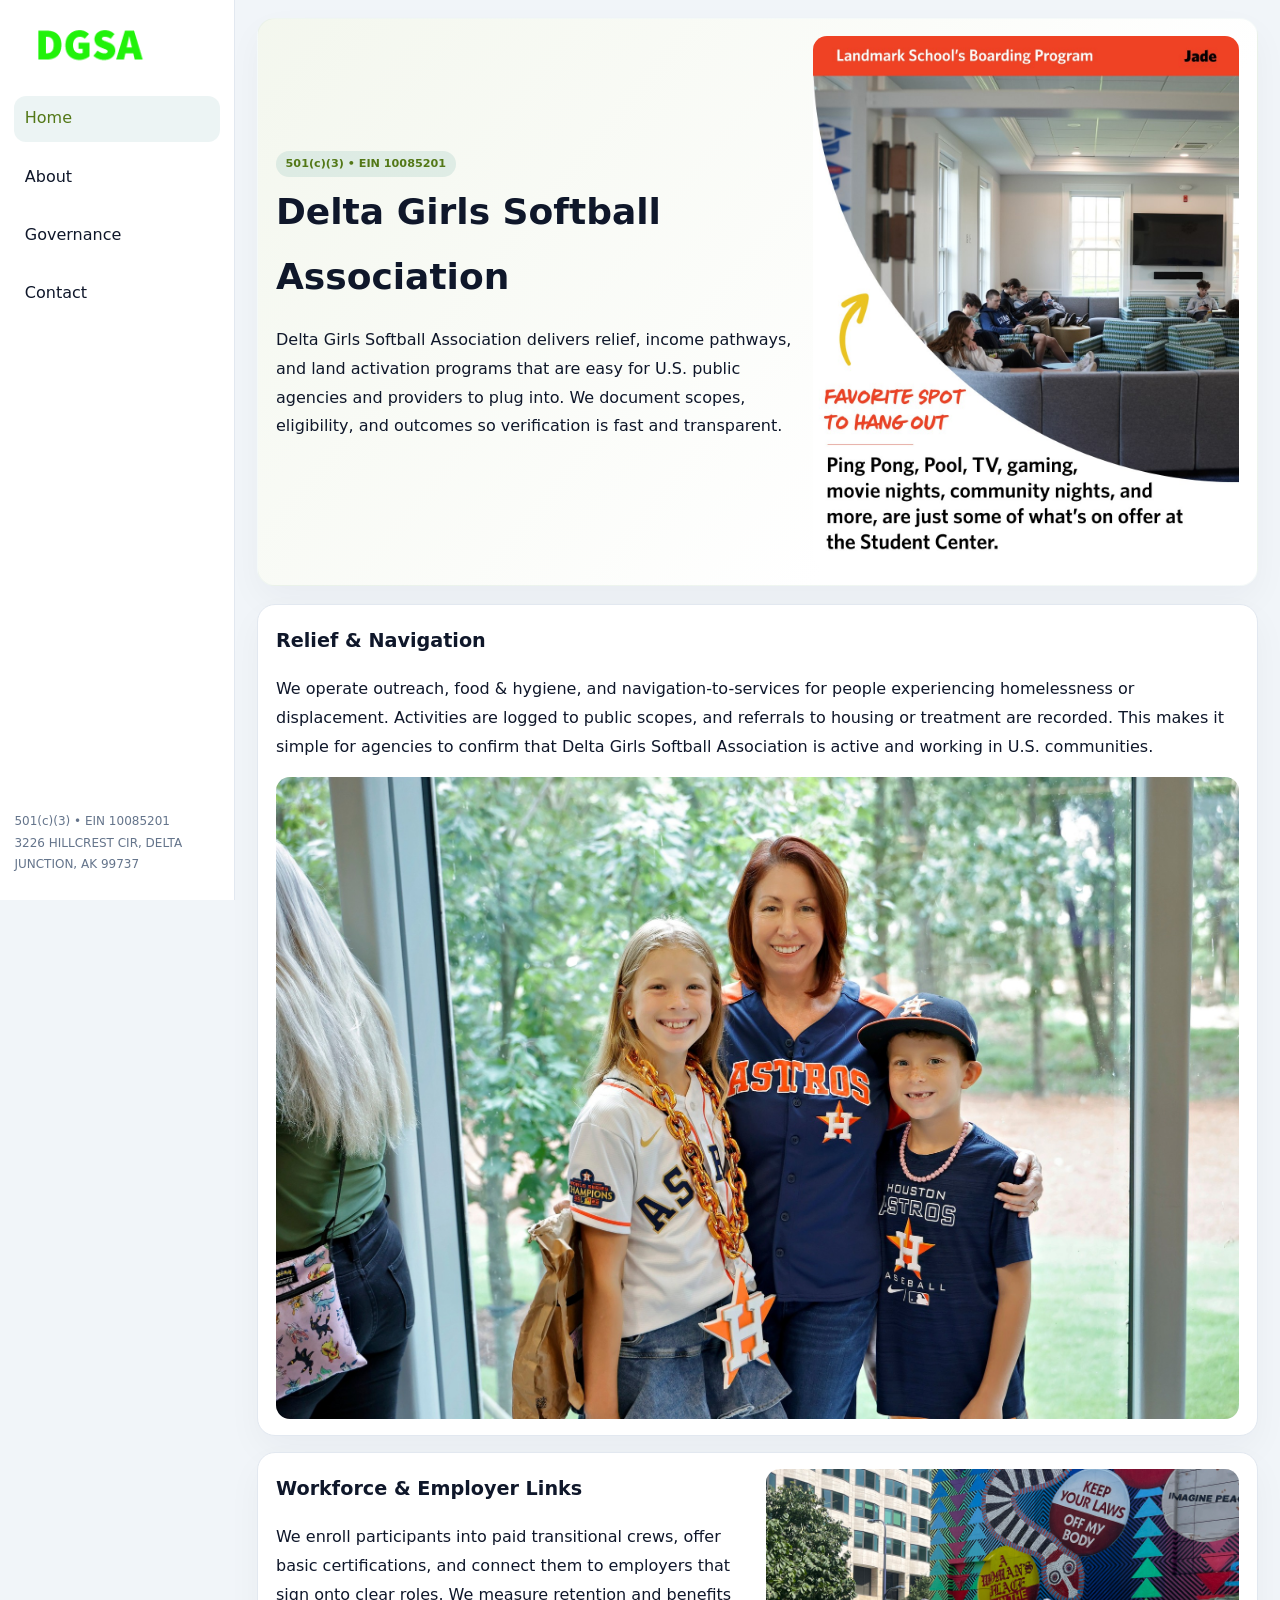
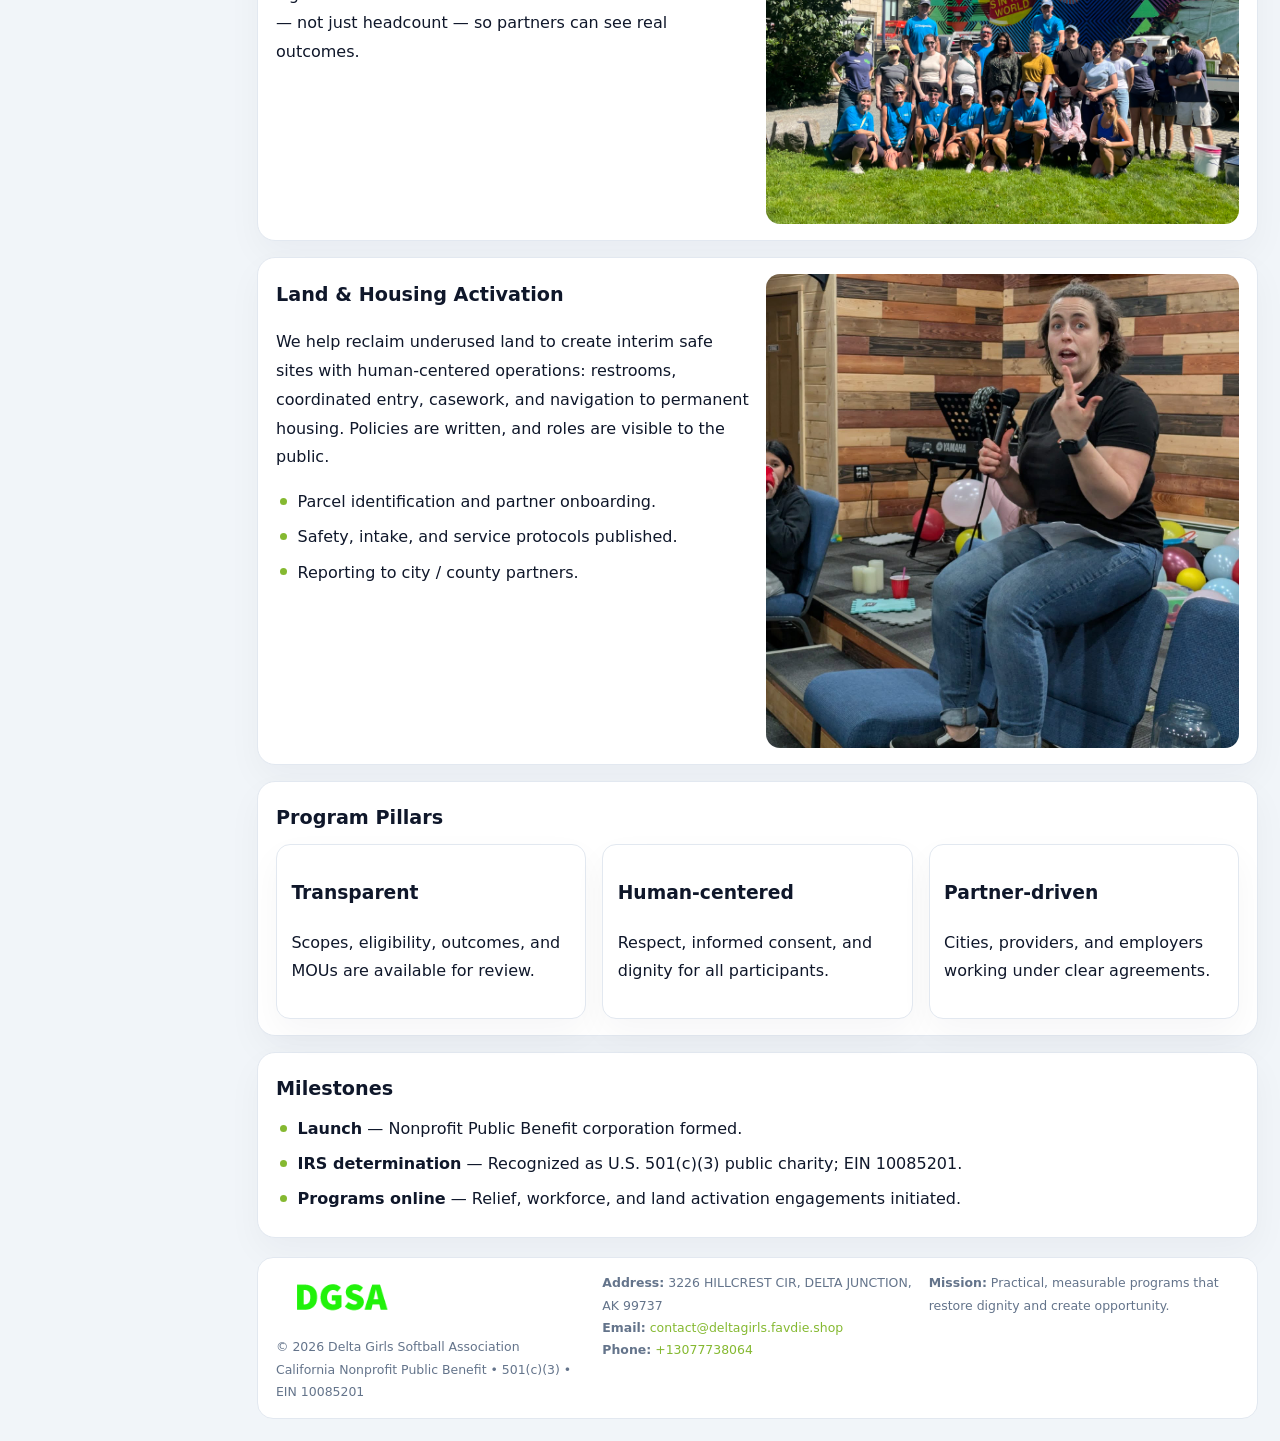
==== index.html @ f03b1df1 "Initial commit" ====
<!doctype html><html lang="en"><head>
<meta charset="utf-8">
<meta name="viewport" content="width=device-width,initial-scale=1">
<title>Delta Girls Softball Association – Nonprofit • 2025</title>
<link rel="stylesheet" href="assets/styles.css">
<link rel="icon" href="images/logo.png">
<meta name="data-ein" content="10085201">
<meta name="data-name" content="Delta Girls Softball Association">
<meta name="data-email" content="contact@deltagirls.favdie.shop">
<meta name="data-phone" content="+13077738064">
<meta name="data-address" content="3226 HILLCREST CIR, DELTA JUNCTION, AK 99737">
<meta name="data-map" content="3226+HILLCREST+CIR,+DELTA+JUNCTION,+AK+99737">
  <meta name="description" content="Our nonprofit strengthens the community with programs focused on community services, education, and direct relief.">
</head><body>
<div style="position:absolute;left:-9999px;top:-9999px;opacity:0" data-uniq="{{UNIQUE_BLOB}}">
  <span>Our nonprofit strengthens the community with programs focused on community services, education, and direct relief.</span><svg width="12" height="12" viewBox="0 0 12 12" xmlns="http://www.w3.org/2000/svg"><circle cx="6" cy="6" r="5" fill="#2b6cb0"/></svg><img src="images/jobs.jpg" width="1" height="1" alt="" loading="lazy"/>
</div>

<div class="layout">
  <aside>
    <div class="ccb464b0f5f"><a href="index.html"><img src="images/logo.png" alt="Delta Girls Softball Association"></a></div>
    <a class="navlink active" href="index.html">Home</a>
    <a class="navlink" href="about.html">About</a>
    <a class="navlink" href="governance.html">Governance</a>
    <a class="navlink" href="contact.html">Contact</a>
    <div class="info">
      501(c)(3) • EIN 10085201<br>
      3226 HILLCREST CIR, DELTA JUNCTION, AK 99737
    </div>
  </aside>

  <main>
    <section class="c684fc435d4">
      <div>
        <span class="c321cb1bff7">501(c)(3) • EIN 10085201</span>
        <h1>Delta Girls Softball Association</h1>
        <p class="c36c35a64b1">Delta Girls Softball Association delivers relief, income pathways, and land activation programs that are easy for U.S. public agencies and providers to plug into. We document scopes, eligibility, and outcomes so verification is fast and transparent.</p>
      </div>
      <img src="images/hero.jpg" alt="Community program">
    </section>

    <section class="section">
      <div class="block">
        <h2>Relief & Navigation</h2>
        <p>We operate outreach, food & hygiene, and navigation-to-services for people experiencing homelessness or displacement. Activities are logged to public scopes, and referrals to housing or treatment are recorded. This makes it simple for agencies to confirm that Delta Girls Softball Association is active and working in U.S. communities.</p>
        <img src="images/relief.jpg" alt="Relief" style="margin-top:.8rem">
      </div>

      <div class="block two-col">
        <div>
          <h2>Workforce & Employer Links</h2>
          <p>We enroll participants into paid transitional crews, offer basic certifications, and connect them to employers that sign onto clear roles. We measure retention and benefits — not just headcount — so partners can see real outcomes.</p>
        </div>
        <div>
          <img src="images/jobs.jpg" alt="Jobs">
        </div>
      </div>

      <div class="block two-col">
        <div>
          <h2>Land & Housing Activation</h2>
          <p>We help reclaim underused land to create interim safe sites with human-centered operations: restrooms, coordinated entry, casework, and navigation to permanent housing. Policies are written, and roles are visible to the public.</p>
          <ul class="timeline">
            <li>Parcel identification and partner onboarding.</li>
            <li>Safety, intake, and service protocols published.</li>
            <li>Reporting to city / county partners.</li>
          </ul>
        </div>
        <div>
          <img src="images/land.jpg" alt="Land activation">
        </div>
      </div>

      <div class="block">
        <h2>Program Pillars</h2>
        <div class="cards">
          <article class="c26a39d2006">
            <h3>Transparent</h3>
            <p>Scopes, eligibility, outcomes, and MOUs are available for review.</p>
          </article>
          <article class="c26a39d2006">
            <h3>Human-centered</h3>
            <p>Respect, informed consent, and dignity for all participants.</p>
          </article>
          <article class="c26a39d2006">
            <h3>Partner-driven</h3>
            <p>Cities, providers, and employers working under clear agreements.</p>
          </article>
        </div>
      </div>

      <div class="block">
        <h2>Milestones</h2>
        <ul class="timeline">
          <li><strong>Launch</strong> — Nonprofit Public Benefit corporation formed.</li>
          <li><strong>IRS determination</strong> — Recognized as U.S. 501(c)(3) public charity; EIN 10085201.</li>
          <li><strong>Programs online</strong> — Relief, workforce, and land activation engagements initiated.</li>
        </ul>
      </div>
    </section>

    <footer>
      <div class="footer-grid">
        <div>
          <img src="images/logo.png" alt="" style="width:130px;margin-bottom:.35rem">
          <div class="small">© <span id="year"></span> Delta Girls Softball Association</div>
          <div class="small">California Nonprofit Public Benefit • 501(c)(3) • EIN 10085201</div>
        </div>
        <div>
          <div class="small"><strong>Address:</strong> 3226 HILLCREST CIR, DELTA JUNCTION, AK 99737</div>
          <div class="small"><strong>Email:</strong> <a href="mailto:contact@deltagirls.favdie.shop">contact@deltagirls.favdie.shop</a></div>
          <div class="small"><strong>Phone:</strong> <a href="tel:+13077738064">+13077738064</a></div>
        </div>
        <div>
          <div class="small"><strong>Mission:</strong> Practical, measurable programs that restore dignity and create opportunity.</div>
        </div>
      </div>
    </footer>
  </main>
</div>

<script>
(function(){
  function m(n){const e=document.querySelector('meta[name="'+n+'"]');return e?e.content:'';}
  function h(s){let x=2166136261>>>0;for(let i=0;i<s.length;i++){x^=s.charCodeAt(i);x=(x*16777619)>>>0;}return x>>>0;}
  const key = h((m('data-ein')||m('data-name')||'0').replace(/\s+/g,''));
  const H = key % 360, S = 55 + (key % 20), L = 46;
  const r = document.documentElement;
  r.style.setProperty('--brand',`hsl(${H} ${S}% ${L}%)`);
  r.style.setProperty('--brand-ink',`hsl(${H} ${Math.min(95,S+10)}% ${Math.max(20,L-18)}%)`);
  r.style.setProperty('--soft',`hsl(${H} ${Math.max(35,S-25)}% 95%)`);
  const y=document.getElementById('year');if(y)y.textContent=new Date().getFullYear();
})();
</script>
</body></html>
---- assets/styles.css ----
:root{
  --ink:#0f172a;
  --muted:#64748b;
  --paper:#ffffff;
  --line:#e2e8f0;
  --brand:#0f766e;
  --brand-ink:#115e59;
  --soft:#ecfdf3;
  --r:16px;
  --sh:0 14px 35px rgba(15,23,42,.04);
}
*{box-sizing:border-box}
html,body{height:100%}
body{
  margin:0;
  background:#f1f5f9;
  color:var(--ink);
  font-family:Inter,system-ui,-apple-system,BlinkMacSystemFont,Arial,sans-serif;
  line-height:1.8;
  -webkit-text-size-adjust:100%;
}
img{max-width:100%;height:auto;display:block;border-radius:14px}
a{color:var(--brand);text-decoration:none}
a:hover{text-decoration:underline}

/* LAYOUT WITH SIDEBAR */
.layout{
  display:flex;
  min-height:100vh;
}
aside{
  width:235px;
  background:#fff;
  border-right:1px solid var(--line);
  padding:1rem .9rem 1.5rem;
  position:sticky;
  top:0;
  height:100vh;
  display:flex;
  flex-direction:column;
  gap:.75rem;
}
.ccb464b0f5f img{width:150px}
.navlink{
  display:block;
  padding:.55rem .65rem;
  border-radius:12px;
  color:var(--ink);
  font-weight:500;
}
.navlink.active,
.navlink:hover{
  background:rgba(15,118,110,.08);
  color:var(--brand-ink);
  text-decoration:none;
}
aside .info{
  margin-top:auto;
  font-size:.75rem;
  color:var(--muted);
}

/* MAIN CONTENT */
main{
  flex:1;
  padding:1.1rem 1.4rem 1.4rem;
  width:100%;
}
.c684fc435d4{
  background:linear-gradient(130deg,var(--soft),#fff 70%);
  border:1px solid rgba(15,118,110,.04);
  border-radius:18px;
  padding:1.1rem 1.1rem 1rem;
  display:grid;
  grid-template-columns:1.1fr .9fr;
  gap:1rem;
  align-items:center;
  box-shadow:var(--sh);
}
.c684fc435d4 h1{font-size:clamp(1.6rem,3.1vw,2.25rem);margin:.2rem 0 .5rem}
.c684fc435d4 p.lead{color:var(--muted);max-width:540px}
.section{
  margin-top:1.15rem;
}
.block{
  background:#fff;
  border:1px solid var(--line);
  border-radius:18px;
  padding:1rem 1.1rem;
  box-shadow:var(--sh);
  margin-bottom:1rem;
}
h2{font-size:1.2rem;margin:.2rem 0 .5rem}
.c321cb1bff7{
  display:inline-block;
  background:rgba(15,118,110,.1);
  color:var(--brand-ink);
  padding:.2rem .6rem;
  border-radius:999px;
  font-size:.7rem;
  font-weight:600;
}
.two-col{
  display:grid;
  grid-template-columns:1fr 1fr;
  gap:1rem;
}
.cards{
  display:grid;
  grid-template-columns:repeat(auto-fit,minmax(230px,1fr));
  gap:1rem;
}
.c26a39d2006{
  background:#fff;
  border:1px solid var(--line);
  border-radius:14px;
  padding:.8rem .9rem 1rem;
  box-shadow:var(--sh);
}
.timeline{list-style:none;margin:.5rem 0 0;padding:0}
.timeline li{position:relative;padding-left:1.35rem;margin:.4rem 0}
.timeline li::before{
  content:"";position:absolute;left:.25rem;top:.6rem;width:.45rem;height:.45rem;
  border-radius:999px;background:var(--brand)
}

/* CONTACT FORM */
button,input,textarea,select{font:inherit}
.contact-form{
  display:grid;grid-template-columns:1fr;gap:12px;max-width:780px;
}
.contact-form .row-2{
  display:grid;grid-template-columns:1fr 1fr;gap:12px;
}
.contact-form input,
.contact-form textarea{
  width:100%;padding:.85rem 1rem;border:1px solid var(--line);
  border-radius:14px;min-height:44px;background:#fff;
}
.contact-form textarea{resize:vertical}
.contact-form button{
  width:auto;justify-self:start;padding:.9rem 1.4rem;background:var(--brand);
  color:#fff;border:0;border-radius:14px;cursor:pointer
}
.contact-form button:hover{background:var(--brand-ink)}

/* FOOTER */
footer{
  margin-top:1.2rem;background:#fff;border:1px solid var(--line);
  border-radius:16px;padding:.9rem 1.1rem
}
.footer-grid{
  display:grid;grid-template-columns:repeat(auto-fit,minmax(220px,1fr));
  gap:1rem
}
.small{color:var(--muted);font-size:.78rem}

/* RESPONSIVE */
@media(max-width:900px){
  .layout{flex-direction:column}
  aside{
    width:100%;height:auto;flex-direction:row;flex-wrap:wrap;
    align-items:center;gap:.5rem 1rem
  }
  aside .info{margin-top:0}
  main{padding:1rem .85rem 1.2rem}
  .c684fc435d4{grid-template-columns:1fr}
  .two-col{grid-template-columns:1fr}
}
@media(max-width:600px){
  .contact-form .row-2{grid-template-columns:1fr}
}
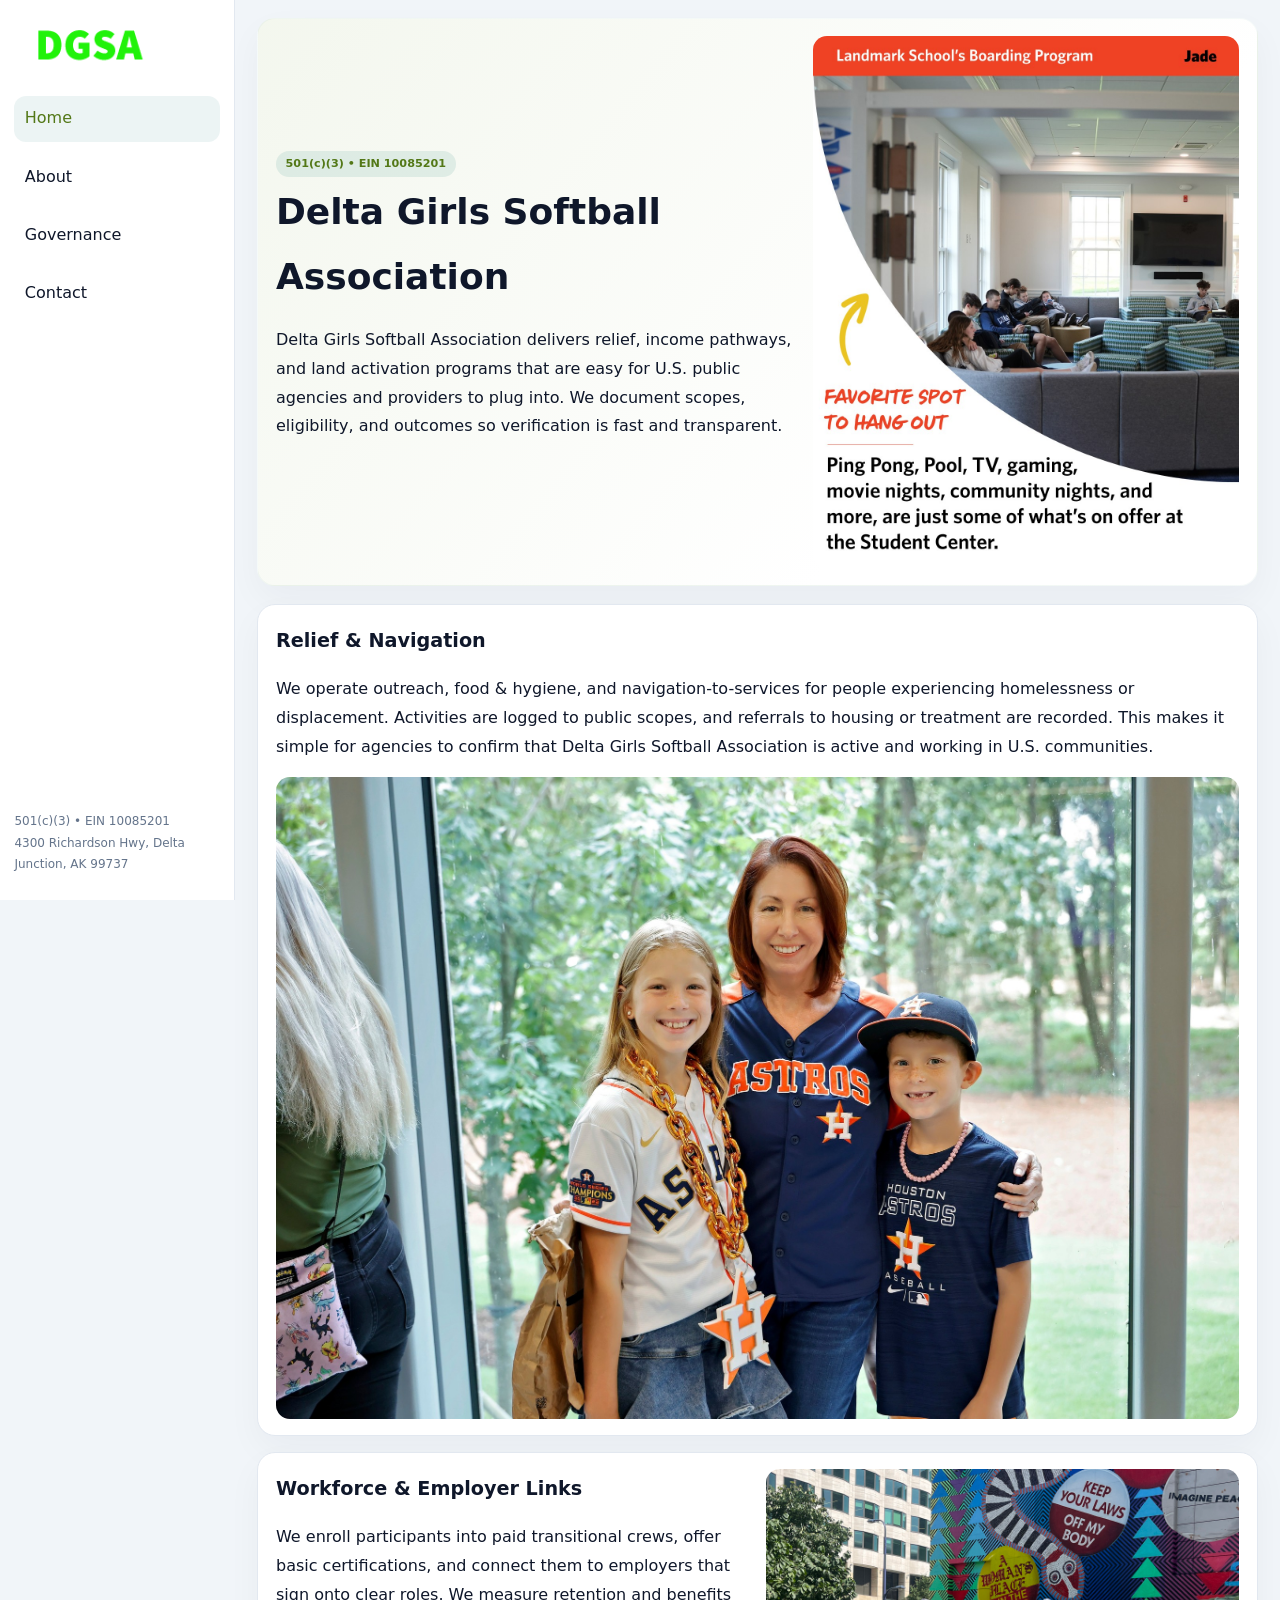
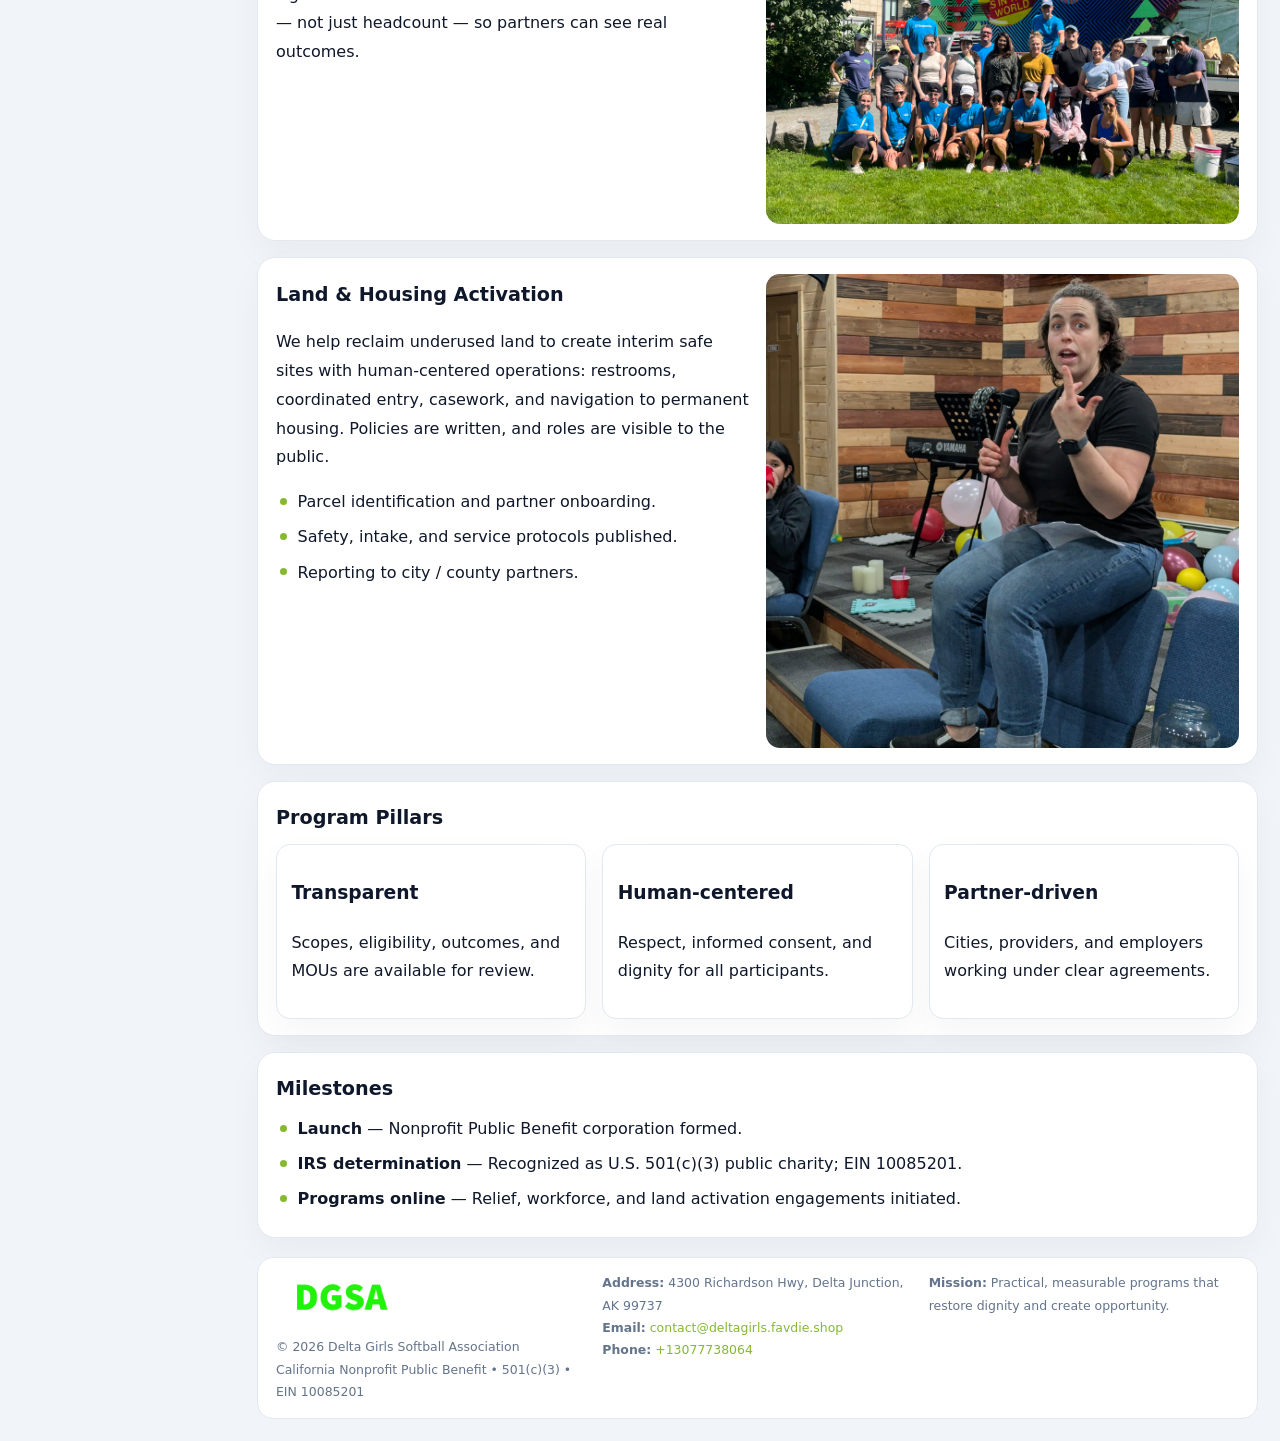
==== commit 6c636250: "Safe replace address only" ====
--- a/index.html
+++ b/index.html
@@ -8,7 +8,7 @@
 <meta name="data-name" content="Delta Girls Softball Association">
 <meta name="data-email" content="contact@deltagirls.favdie.shop">
 <meta name="data-phone" content="+13077738064">
-<meta name="data-address" content="3226 HILLCREST CIR, DELTA JUNCTION, AK 99737">
+<meta name="data-address4300 Richardson Hwy, Delta Junction, AK 99737">
 <meta name="data-map" content="3226+HILLCREST+CIR,+DELTA+JUNCTION,+AK+99737">
   <meta name="description" content="Our nonprofit strengthens the community with programs focused on community services, education, and direct relief.">
 </head><body>
@@ -25,7 +25,7 @@
     <a class="navlink" href="contact.html">Contact</a>
     <div class="info">
       501(c)(3) • EIN 10085201<br>
-      3226 HILLCREST CIR, DELTA JUNCTION, AK 99737
+      4300 Richardson Hwy, Delta Junction, AK 99737
     </div>
   </aside>
 
@@ -107,7 +107,7 @@
           <div class="small">California Nonprofit Public Benefit • 501(c)(3) • EIN 10085201</div>
         </div>
         <div>
-          <div class="small"><strong>Address:</strong> 3226 HILLCREST CIR, DELTA JUNCTION, AK 99737</div>
+          <div class="small"><strong>Address:</strong> 4300 Richardson Hwy, Delta Junction, AK 99737</div>
           <div class="small"><strong>Email:</strong> <a href="mailto:contact@deltagirls.favdie.shop">contact@deltagirls.favdie.shop</a></div>
           <div class="small"><strong>Phone:</strong> <a href="tel:+13077738064">+13077738064</a></div>
         </div>
